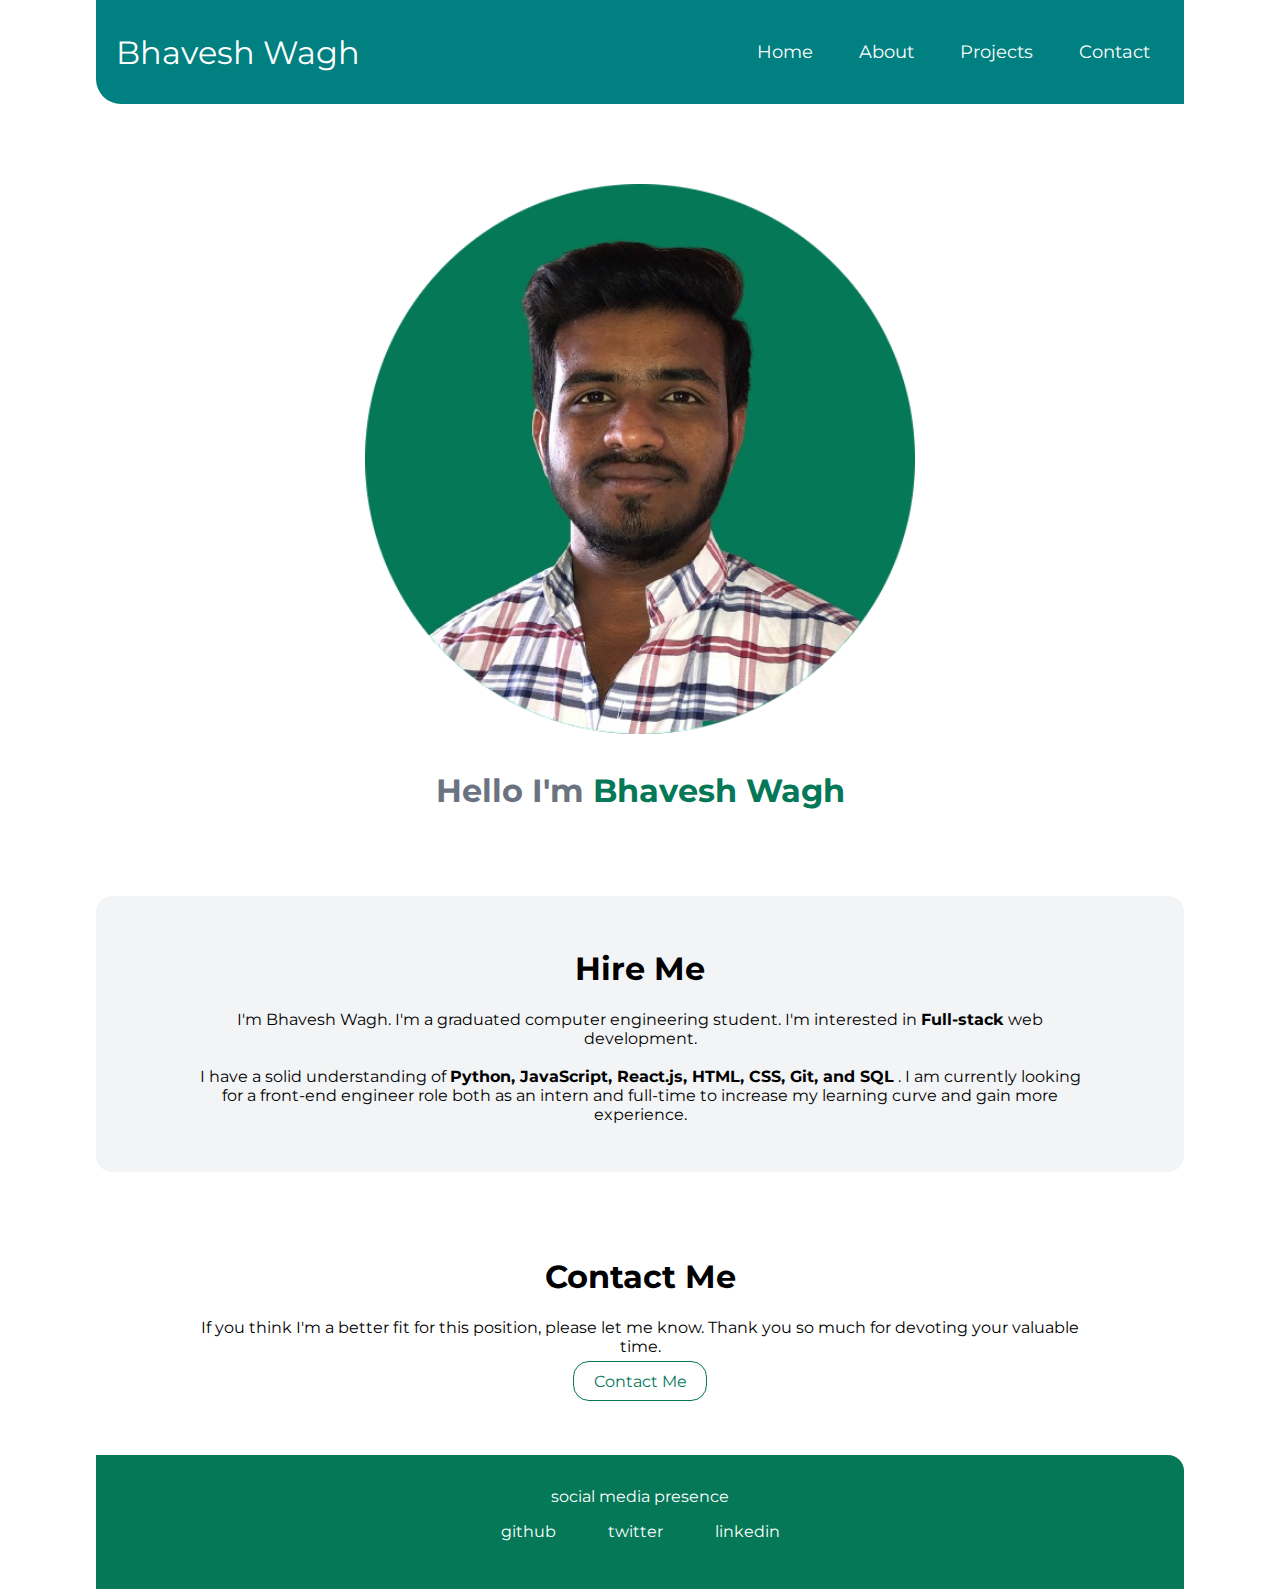
==== about.html @ 6114240e "Initial" ====
<!DOCTYPE html>
<html lang="en">
  <head>
    <meta charset="UTF-8" />
    <meta http-equiv="X-UA-Compatible" content="IE=edge" />
    <meta name="viewport" content="width=device-width, initial-scale=1.0" />
    <title>Bhavesh's portfolio</title>
    <link rel="stylesheet" href="style.css" />
  </head>
  <body>
    <!-- Navbar -->

    <!-- <nav class="navigation container">
      <div class="nav-brand">Bhavesh Wagh</div>
      <ul class="list-non-bullet nav-pills">
        <input type="checkbox" id="checkbox_toggle" />
        <label for="checkbox_toggle" class="hamburger">&#9776;</label>

        <li class="list-item-inline">
          <a class="link link-active" href="">home</a>
        </li>
        <li class="list-item-inline">
          <a class="link" href="projects1.html">projects</a>
        </li>
        <li class="list-item-inline">
          <a class="link" href="blogs1.html">blogs</a>
        </li>
      </ul>
    </nav> -->

    <!-- Responsive NAV Code -->

    <nav class="navbar">
      <!-- LOGO -->
      <div class="logo">
        <a href="index.html"> Bhavesh Wagh </a>
      </div>
      <!-- NAVIGATION MENU -->
      <ul class="nav-links">
        <!-- USING CHECKBOX HACK -->
        <input type="checkbox" id="checkbox_toggle" />
        <label for="checkbox_toggle" class="hamburger">&#9776;</label>
        <!-- NAVIGATION MENUS -->
        <div class="menu">
          <li><a href="index.html">Home</a></li>
          <li><a href="about.html">About</a></li>
          <li><a href="projects.html">Projects</a></li>
          <li><a href="contact.html">Contact</a></li>
          <!-- <li class="services"> -->
          <!-- <a href="/">Services</a> -->
          <!-- DROPDOWN MENU -->
          <!-- <ul class="dropdown">
              <li><a href="/">Dropdown 1 </a></li>
              <li><a href="/">Dropdown 2</a></li>
              <li><a href="/">Dropdown 2</a></li>
              <li><a href="/">Dropdown 3</a></li>
              <li><a href="/">Dropdown 4</a></li>
            </ul> -->
          <!-- </li> -->
          <!-- <li><a href="/">Pricing</a></li>
          <li><a href="/">Contact</a></li> -->
        </div>
      </ul>
    </nav>

    <header class="hero">
      <img class="hero-img" src="./images/self_img-up.png" alt="hero" />
      <h1 class="hero-heading">
        Hello I'm
        <span class="heading-inverted"> Bhavesh Wagh </span>
      </h1>
    </header>

    <section class="section ow">
      <div class="container container-center">
        <h1>Hire Me</h1>
        <article>
          <p>
            I'm Bhavesh Wagh. I'm a graduated computer engineering student. I'm
            interested in <span class="bold"> Full-stack </span> web
            development.
            <br /> <br>
            I have a solid understanding of
            <span class="bold">
              Python, JavaScript, React.js, HTML, CSS, Git, and SQL</span
            >
            . I am currently looking for a front-end engineer role both as an
            intern and full-time to increase my learning curve and gain more
            experience. 
            
          </p>
        </article>
      </div>
    </section>

      <section class="section ">
      <div class="container container-center">
        <h1>Contact Me</h1>
        <p>
            If you think I'm a better fit for this position, please let me
            know. Thank you so much for devoting your valuable time.
        </p>
        <a class="link link-secondary" href="contact.html">Contact Me</a>
      </div>
    </section>

    <!-- footer -->

    <footer class="footer">
      <div class="footer-heading">social media presence</div>
      <ul class="list-non-bullet">
        <li class="list-item-inline">
          <a class="link" href="https://github.com/BhaveshWagh">github</a>
        </li>
        <li class="list-item-inline"><a class="link" href="/">twitter</a></li>
        <li class="list-item-inline">
          <a class="link" href="https://www.linkedin.com/in/bhavesh-wagh27"
            >linkedin</a
          >
        </li>
      </ul>
    </footer>
  </body>
</html>
---- style.css ----
@import url("https://fonts.googleapis.com/css2?family=Montserrat:wght@400;700&display=swap");

:root {
  --primary-color: #047857;
  --offwhite-color: #f3f4f6;
  --darkgray-color: #6b7280;
}

body {
  font-family: "Montserrat", sans-serif;
  margin: 0px auto;
  max-width: 85%;
  width: 100%;
}

hr {
  margin: 2rem 0rem;
}

/** spaces **/

.margin-md {
  margin: 2rem;
}

/** container **/
.container {
  padding: 0rem 1rem;
}

.container-center {
  max-width: 900px;
  width: 100%;
  margin: auto;
}

/** links **/
.link {
  box-sizing: border-box;
  text-decoration: none;
  padding: 0.5rem 1rem;
}

.link-primary {
  max-width: 140px;
  padding: 0.6rem 1.2rem;
  background-color: var(--primary-color);
  color: #fff;
  margin: 1rem auto;
  border-radius: 1rem;
}

.link-secondary {
  max-width: 140px;
  margin: 1rem;
  padding: 0.6rem 1.2rem;
  border-radius: 1rem;
  border: 1px solid var(--primary-color);
  color: var(--primary-color);
}

/** look into BEM naming convention for CSS **/

/** lists **/

.list-non-bullet {
  list-style: none;
  padding-inline-start: 0px;
}

.list-item-inline {
  display: inline;
  padding: 0rem 0.5rem;
}

/** navigation **/
/* 
.navigation {
  background-color: var(--primary-color);
  color: white;
  padding: 1rem;
  border-bottom-left-radius: 1rem;
}

.navigation .nav-brand {
  font-weight: bold;
}

.nav-brand a {
  text-decoration: none;
  color: inherit;
}

.navigation .nav-pills {
  text-align: right;
  margin: 0.6rem 1rem;
}

.navigation .link {
  color: white;
}

.navigation .link-active {
  font-weight: bold;
} */

/* RESPONSIVE NAVBAR CODE */
/* * {
  margin: 0;
  padding: 0;
  box-sizing: border-box;
} */
/* body {
  font-family: cursive;
} */

a {
  text-decoration: none;
  color: #fff;
}
li {
  list-style: none;
}

/* NAVBAR STYLING STARTS */
.navbar {
  display: flex;
  align-items: center;
  justify-content: space-between;
  /* padding: 1rem; */
  padding: 20px;
  background-color: teal;
  color: #fff;
  border-bottom-left-radius: 25px;
}
.nav-links a {
  color: #fff;
}
/* LOGO */
.logo {
  font-size: 32px;
}
/* NAVBAR MENU */
.menu {
  display: flex;
  gap: 1em;
  font-size: 18px;
}
.menu li:hover {
  background-color: #4c9e9e;
  border-radius: 5px;
  transition: 0.3s ease;
}
.menu li {
  padding: 5px 14px;
}

/*RESPONSIVE NAVBAR MENU STARTS*/
/* CHECKBOX HACK */
input[type="checkbox"] {
  display: none;
}
/*HAMBURGER MENU*/
.hamburger {
  display: none;
  font-size: 24px;
  user-select: none;
}
/* APPLYING MEDIA QUERIES */
@media (max-width: 768px) {
  .menu {
    display: none;
    position: absolute;
    background-color: teal;
    right: 0;
    left: 0;
    text-align: center;
    /* justify-content: center; */
    /* margin-top: 16px; */
    margin: 15px auto;
    max-width: 95%;
    height: 325px;
    /* width: 100%; */
    border-bottom-left-radius: 25px;
  }
  .menu li:hover {
    display: inline-block;
    background-color: #4c9e9e;
    transition: 0.3s ease;
  }
  .menu li + li {
    margin-top: 15px;
  }
  input[type="checkbox"]:checked ~ .menu {
    display: block;
  }
  .hamburger {
    display: block;
  }
  /* #checkbox_toggle:checked ~ .menu i::before {
    content: "\f00d";
  } */
  /* .dropdown {
    left: 50%;
    top: 30px;
    transform: translateX(35%);
  }
  .dropdown li:hover {
    background-color: #4c9e9e;
  } */
}

/** header **/

.hero {
  padding: 2rem;
  padding-top: 5rem;
}

.hero .hero-img {
  max-width: 80%;
  width: 550px;
  display: block;
  margin: auto;
}

.hero .hero-heading {
  text-align: center;
  padding-top: 1rem;
  color: var(--darkgray-color);
}

.hero .hero-heading .heading-inverted {
  color: var(--primary-color);
}

/** sections **/

.section {
  padding: 2rem;
  margin: 2rem 0;
  border-radius: 1rem;
  text-align: center;
}

.section h1 {
  text-align: center;
}

.ow {
  background-color: var(--offwhite-color);
}

/** footers **/

.footer {
  background-color: var(--primary-color);
  padding: 2rem 1rem;
  text-align: center;
  color: white;
  border-top-right-radius: 1rem;
}

.footer .link {
  color: white;
}

.footer .footer-header {
  font-weight: bold;
  font-size: large;
}

.footer ul {
  padding-inline-start: 0px;
}

/** projects **/
.showcase-list {
  /* padding: 2rem; */
  padding: 2rem;
  border-radius: 1rem;
  text-align: center;
  margin: 3rem auto;
}
.showcase-list h1 {
  margin: 0.5rem;
}

.showcase-list p {
  padding-bottom: 1rem;
}

/** blogs **/

.showcase-blog {
  padding-bottom: 6rem;
}

/* Contact Us CSS start */

/* Style inputs with type="text", select elements and textareas */
input[type="text"],
[type="email"],
textarea {
  width: 100%; /* Full width */
  padding: 12px; /* Some padding */
  border: 1px solid #ccc; /* Gray border */
  border-radius: 4px; /* Rounded borders */
  box-sizing: border-box; /* Make sure that padding and width stays in place */
  margin-top: 6px; /* Add a top margin */
  margin-bottom: 16px; /* Bottom margin */
  resize: vertical; /* Allow the user to vertically resize the textarea (not horizontally) */
}

/* Style the submit button with a specific background color etc */
button[type="submit"] {
  background-color: #04aa6d;
  color: white;
  padding: 12px 20px;
  border: none;
  border-radius: 4px;
  cursor: pointer;
  width: 100%;
}

/* When moving the mouse over the submit button, add a darker green color */
button[type="submit"]:hover {
  background-color: #45a049;
}

/* Add a background color and some padding around the form */
.form-container {
  border-radius: 5px;
  background-color: var(--offwhite-color);
  padding: 2rem;
  margin: 2rem 0;
}

/* Contact us css end Here */
.self-image {
  max-width: 35%;
  width: 550px;
  display: block;
  margin: auto;
}

/* text bold */
.bold{
  font-weight: bold;
}

@media (max-width: 900px) {
  body {
    max-width: 95%;
    width: 100%;
  }

  .list-item-inline {
    display: inline;
    padding: 0rem;
  }

  .container-center {
    width: auto;
  }

  .link-primary {
    display: block;
  }
}
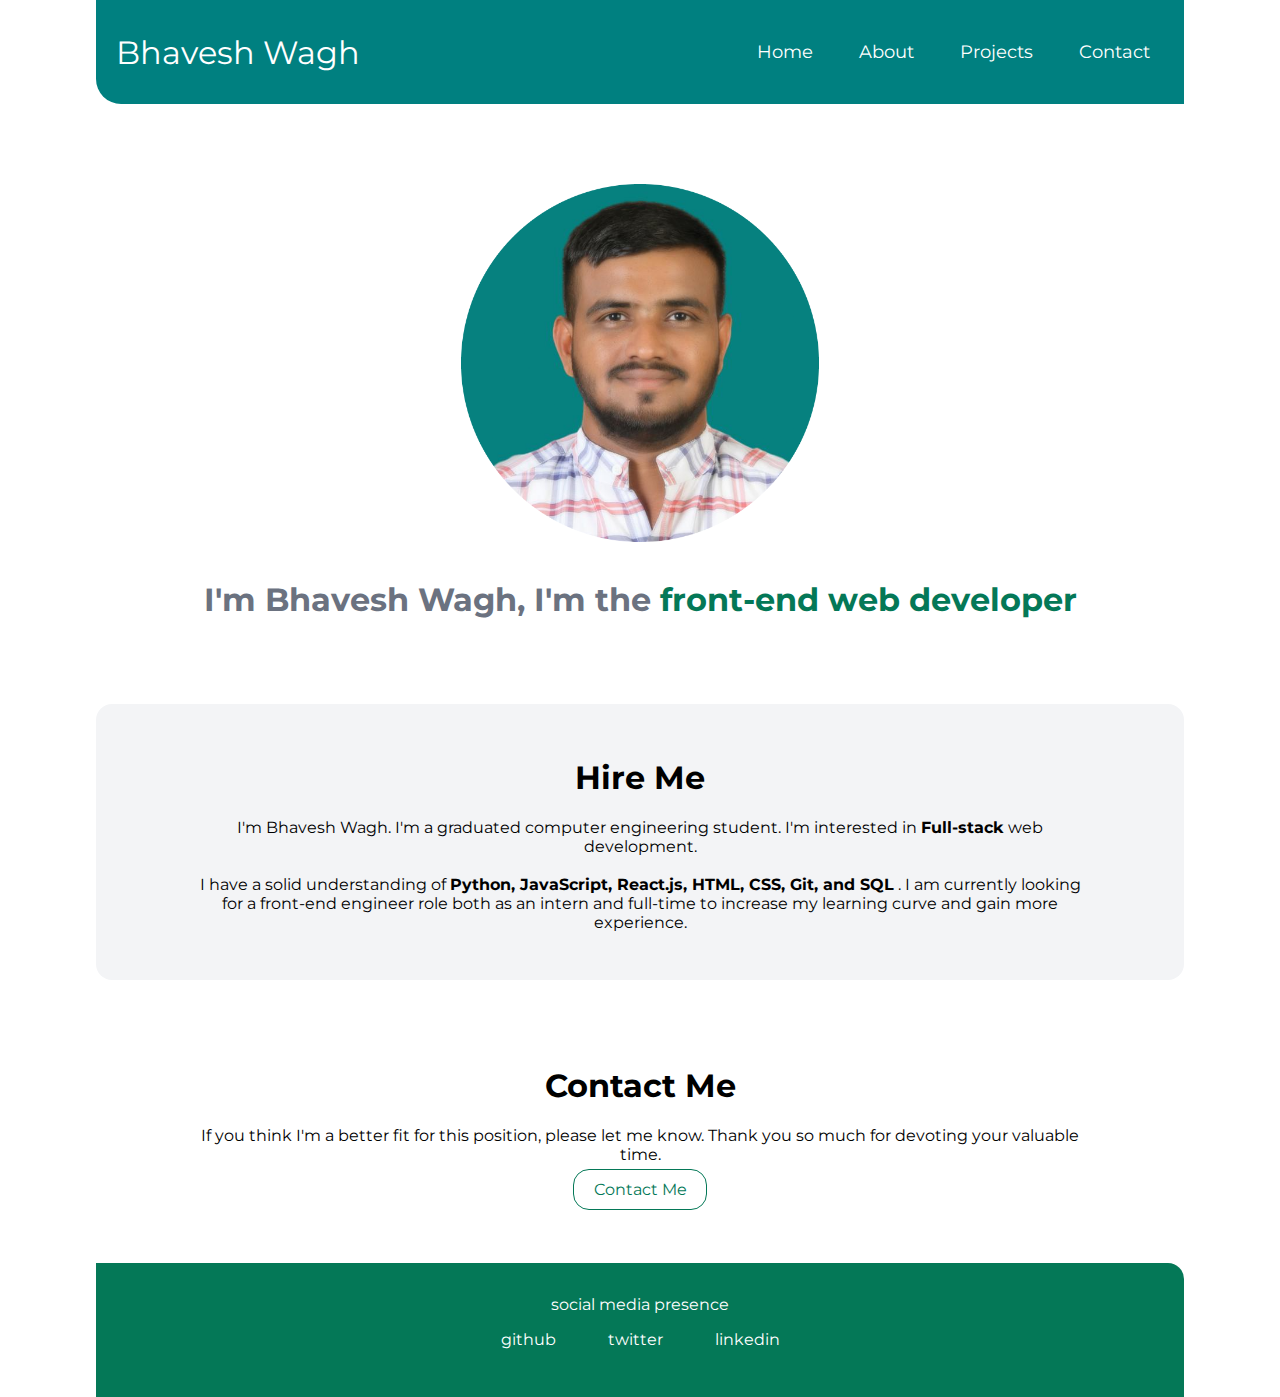
==== commit e431f55e: "heroImg: size changes" ====
--- a/about.html
+++ b/about.html
@@ -9,24 +9,6 @@
   </head>
   <body>
     <!-- Navbar -->
-
-    <!-- <nav class="navigation container">
-      <div class="nav-brand">Bhavesh Wagh</div>
-      <ul class="list-non-bullet nav-pills">
-        <input type="checkbox" id="checkbox_toggle" />
-        <label for="checkbox_toggle" class="hamburger">&#9776;</label>
-
-        <li class="list-item-inline">
-          <a class="link link-active" href="">home</a>
-        </li>
-        <li class="list-item-inline">
-          <a class="link" href="projects1.html">projects</a>
-        </li>
-        <li class="list-item-inline">
-          <a class="link" href="blogs1.html">blogs</a>
-        </li>
-      </ul>
-    </nav> -->
 
     <!-- Responsive NAV Code -->
 
@@ -46,28 +28,15 @@
           <li><a href="about.html">About</a></li>
           <li><a href="projects.html">Projects</a></li>
           <li><a href="contact.html">Contact</a></li>
-          <!-- <li class="services"> -->
-          <!-- <a href="/">Services</a> -->
-          <!-- DROPDOWN MENU -->
-          <!-- <ul class="dropdown">
-              <li><a href="/">Dropdown 1 </a></li>
-              <li><a href="/">Dropdown 2</a></li>
-              <li><a href="/">Dropdown 2</a></li>
-              <li><a href="/">Dropdown 3</a></li>
-              <li><a href="/">Dropdown 4</a></li>
-            </ul> -->
-          <!-- </li> -->
-          <!-- <li><a href="/">Pricing</a></li>
-          <li><a href="/">Contact</a></li> -->
         </div>
       </ul>
     </nav>
 
     <header class="hero">
-      <img class="hero-img" src="./images/self_img-up.png" alt="hero" />
+      <img class="self-image" src="./images/self_img_upadated-modified.png" alt="hero" />
       <h1 class="hero-heading">
-        Hello I'm
-        <span class="heading-inverted"> Bhavesh Wagh </span>
+        I'm Bhavesh Wagh, I'm the
+        <span class="heading-inverted"> front-end web developer</span>
       </h1>
     </header>
 
@@ -78,27 +47,26 @@
           <p>
             I'm Bhavesh Wagh. I'm a graduated computer engineering student. I'm
             interested in <span class="bold"> Full-stack </span> web
-            development.
-            <br /> <br>
+            development. <br />
+            <br />
             I have a solid understanding of
             <span class="bold">
               Python, JavaScript, React.js, HTML, CSS, Git, and SQL</span
             >
             . I am currently looking for a front-end engineer role both as an
             intern and full-time to increase my learning curve and gain more
-            experience. 
-            
+            experience.
           </p>
         </article>
       </div>
     </section>
 
-      <section class="section ">
+    <section class="section">
       <div class="container container-center">
         <h1>Contact Me</h1>
         <p>
-            If you think I'm a better fit for this position, please let me
-            know. Thank you so much for devoting your valuable time.
+          If you think I'm a better fit for this position, please let me know.
+          Thank you so much for devoting your valuable time.
         </p>
         <a class="link link-secondary" href="contact.html">Contact Me</a>
       </div>
--- a/style.css
+++ b/style.css
@@ -218,7 +218,7 @@
 }
 
 .hero .hero-img {
-  max-width: 80%;
+  max-width: 50%;
   width: 550px;
   display: block;
   margin: auto;
@@ -335,7 +335,9 @@
   padding: 2rem;
   margin: 2rem 0;
 }
-
+.msg{
+  min-height: 150px;
+}
 /* Contact us css end Here */
 .self-image {
   max-width: 35%;
